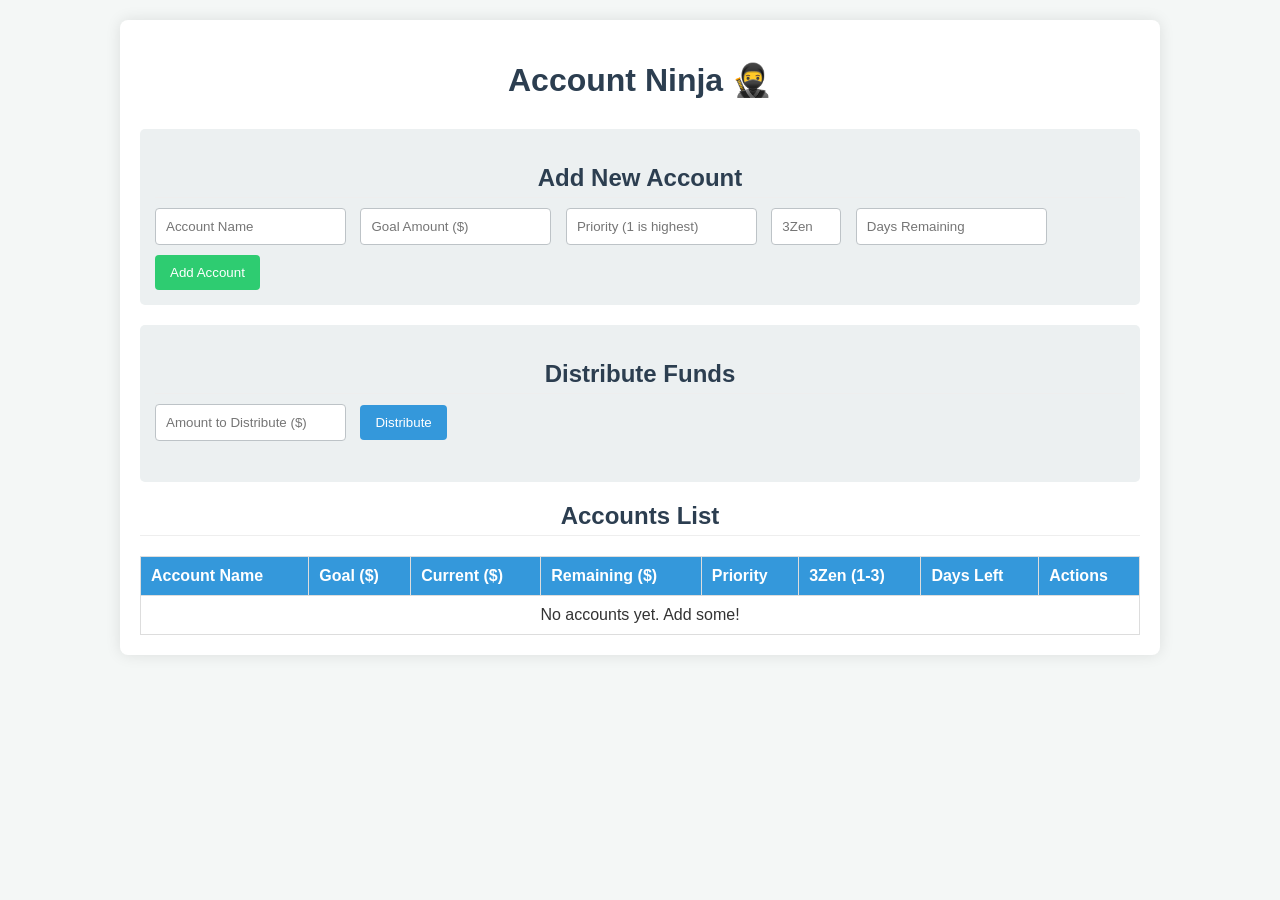
==== account.ninja/index.html @ 006e104f "Init Account.ninja" ====
<!DOCTYPE html>
<html lang="en">
<head>
    <meta charset="UTF-8">
    <meta name="viewport" content="width=device-width, initial-scale=1.0">
    <title>Account Ninja</title>
    <link rel="stylesheet" href="style.css">
</head>
<body>
    <div class="container">
        <h1>Account Ninja 🥷</h1>

        <div class="input-section">
            <h2>Add New Account</h2>
            <input type="text" id="accountName" placeholder="Account Name">
            <input type="number" id="goalAmount" placeholder="Goal Amount ($)">
            <input type="number" id="priority" placeholder="Priority (1 is highest)">
            <input type="number" id="zenWeight" step="0.1" min="1" max="3" placeholder="3Zen">
            <input type="number" id="daysRemaining" placeholder="Days Remaining">
            <button id="addItemBtn">Add Account</button>
        </div>

        <div class="distribution-section">
            <h2>Distribute Funds</h2>
            <input type="number" id="amountToDistribute" placeholder="Amount to Distribute ($)">
            <button id="distributeBtn">Distribute</button>
            <p id="distributionMessage"></p>
        </div>

        <h2>Accounts List</h2>
        <table id="accountsTable">
            <thead>
                <tr>
                    <th>Account Name</th>
                    <th>Goal ($)</th>
                    <th>Current ($)</th>
                    <th>Remaining ($)</th>
                    <th>Priority</th>
                    <th>3Zen (1-3)</th>
                    <th>Days Left</th>
                    <th>Actions</th>
                </tr>
            </thead>
            <tbody id="accountsTableBody">
                </tbody>
        </table>
    </div>

    <script src="script.js"></script>
</body>
</html>
---- account.ninja/style.css ----
body {
    font-family: sans-serif;
    margin: 0;
    background-color: #f4f7f6;
    color: #333;
    padding: 20px;
}

.container {
    max-width: 1000px;
    margin: 0 auto;
    background-color: #fff;
    padding: 20px;
    border-radius: 8px;
    box-shadow: 0 0 15px rgba(0,0,0,0.1);
}

h1, h2 {
    color: #2c3e50;
    text-align: center;
}

h1 {
    margin-bottom: 30px;
}

h2 {
    margin-top: 20px;
    margin-bottom: 10px;
    border-bottom: 1px solid #eee;
    padding-bottom: 5px;
}

.input-section, .distribution-section {
    margin-bottom: 20px;
    padding: 15px;
    background-color: #ecf0f1;
    border-radius: 5px;
}

.input-section input, .distribution-section input {
    padding: 10px;
    margin-right: 10px;
    margin-bottom: 10px;
    border: 1px solid #bdc3c7;
    border-radius: 4px;
    box-sizing: border-box;
}

button {
    padding: 10px 15px;
    background-color: #3498db;
    color: white;
    border: none;
    border-radius: 4px;
    cursor: pointer;
    transition: background-color 0.3s ease;
}

button:hover {
    background-color: #2980b9;
}

#addItemBtn {
    background-color: #2ecc71;
}
#addItemBtn:hover {
    background-color: #27ae60;
}

table {
    width: 100%;
    border-collapse: collapse;
    margin-top: 20px;
}

th, td {
    border: 1px solid #ddd;
    padding: 10px;
    text-align: left;
}

th {
    background-color: #3498db;
    color: white;
}

td input[type="number"] {
    width: 70px;
    padding: 5px;
    box-sizing: border-box;
}

.delete-btn {
    background-color: #e74c3c;
}
.delete-btn:hover {
    background-color: #c0392b;
}

#distributionMessage {
    margin-top: 10px;
    font-weight: bold;
}
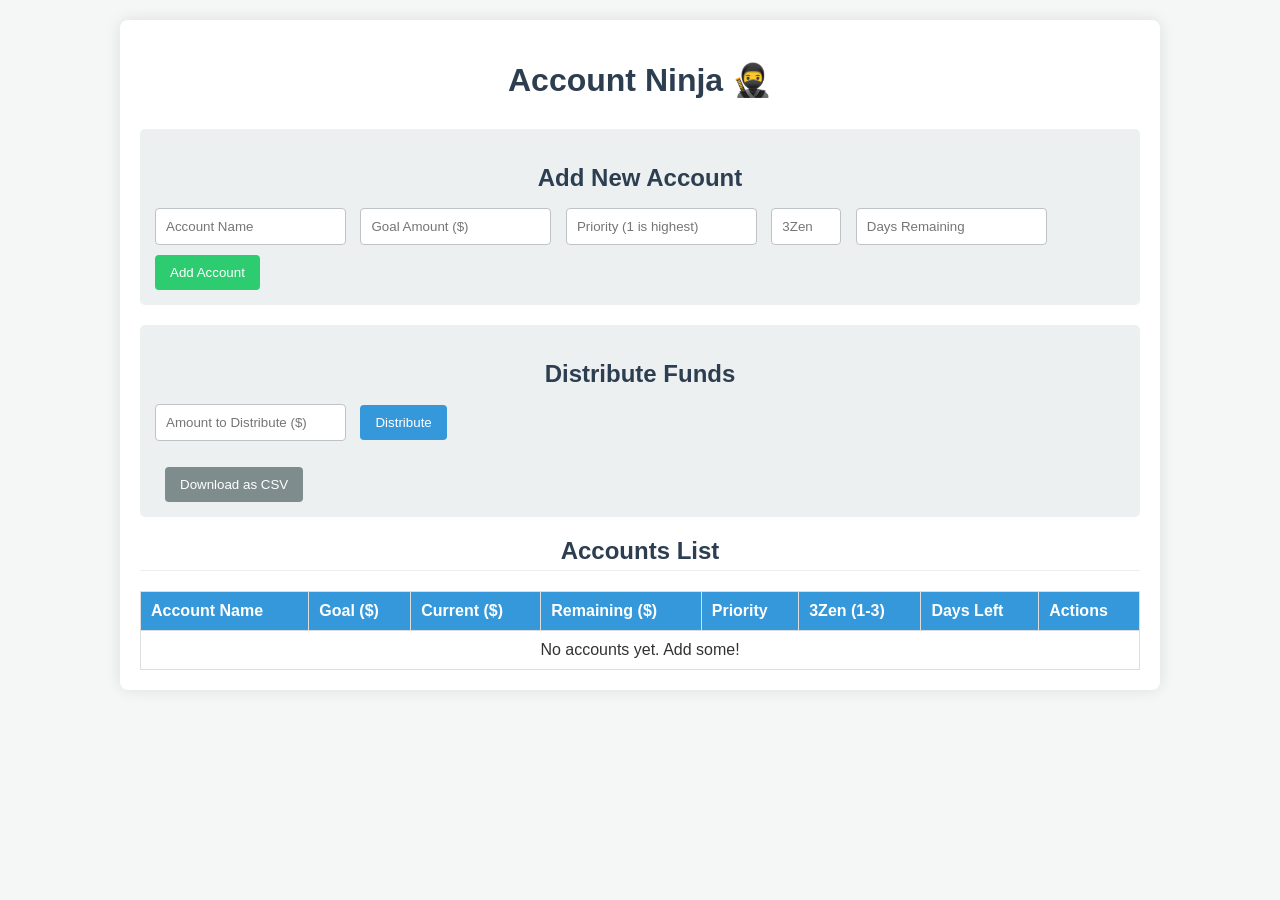
==== commit 387c5d3b: "Added feature to download csv" ====
--- a/account.ninja/index.html
+++ b/account.ninja/index.html
@@ -25,6 +25,7 @@
             <input type="number" id="amountToDistribute" placeholder="Amount to Distribute ($)">
             <button id="distributeBtn">Distribute</button>
             <p id="distributionMessage"></p>
+            <button id="downloadCsvBtn" class="secondary-btn">Download as CSV</button>
         </div>
 
         <h2>Accounts List</h2>
--- a/account.ninja/style.css
+++ b/account.ninja/style.css
@@ -101,4 +101,14 @@
 #distributionMessage {
     margin-top: 10px;
     font-weight: bold;
+}
+
+/* Add this to your style.css */
+.secondary-btn {
+    background-color: #7f8c8d; /* A different color */
+    margin-left: 10px; /* Some spacing */
+}
+
+.secondary-btn:hover {
+    background-color: #6c7a7d;
 }
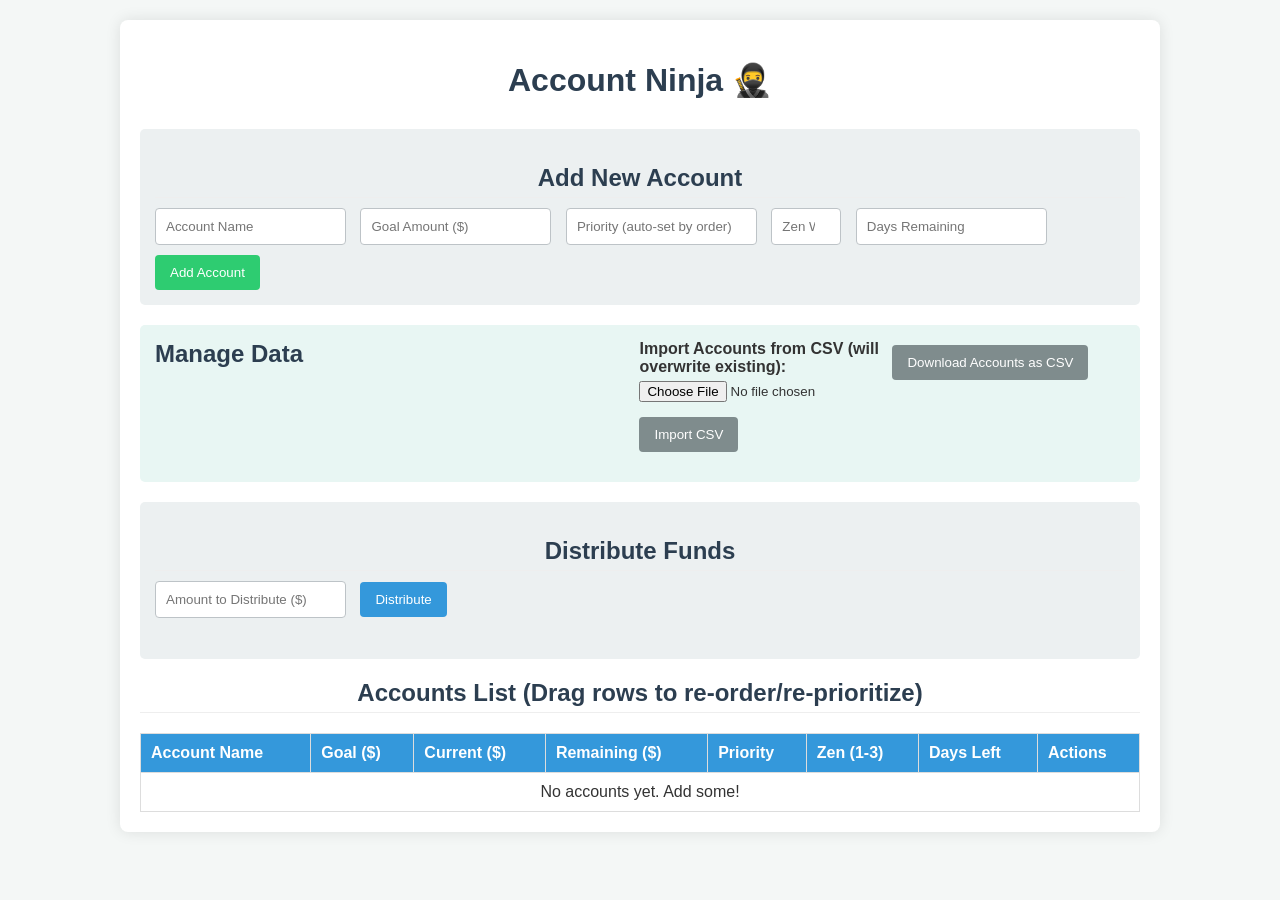
==== commit d6ac1d2b: "Added feature to upload csv" ====
--- a/account.ninja/index.html
+++ b/account.ninja/index.html
@@ -14,22 +14,33 @@
             <h2>Add New Account</h2>
             <input type="text" id="accountName" placeholder="Account Name">
             <input type="number" id="goalAmount" placeholder="Goal Amount ($)">
-            <input type="number" id="priority" placeholder="Priority (1 is highest)">
-            <input type="number" id="zenWeight" step="0.1" min="1" max="3" placeholder="3Zen">
+            <input type="number" id="priority" placeholder="Priority (auto-set by order)"> <input type="number" id="zenWeight" step="0.1" min="1" max="3" placeholder="Zen Weight (1-3)">
             <input type="number" id="daysRemaining" placeholder="Days Remaining">
             <button id="addItemBtn">Add Account</button>
         </div>
+
+        <div class="import-export-section">
+            <h2>Manage Data</h2>
+            <div class="import-controls">
+                <label for="csvFileInput">Import Accounts from CSV (will overwrite existing):</label>
+                <input type="file" id="csvFileInput" accept=".csv">
+                <button id="importCsvBtn" class="secondary-btn">Import CSV</button>
+                <p id="importMessage"></p>
+            </div>
+            <div class="export-controls">
+                 <button id="downloadCsvBtn" class="secondary-btn">Download Accounts as CSV</button>
+            </div>
+        </div>
+
 
         <div class="distribution-section">
             <h2>Distribute Funds</h2>
             <input type="number" id="amountToDistribute" placeholder="Amount to Distribute ($)">
             <button id="distributeBtn">Distribute</button>
             <p id="distributionMessage"></p>
-            <button id="downloadCsvBtn" class="secondary-btn">Download as CSV</button>
         </div>
 
-        <h2>Accounts List</h2>
-        <table id="accountsTable">
+        <h2>Accounts List (Drag rows to re-order/re-prioritize)</h2> <table id="accountsTable">
             <thead>
                 <tr>
                     <th>Account Name</th>
@@ -37,7 +48,7 @@
                     <th>Current ($)</th>
                     <th>Remaining ($)</th>
                     <th>Priority</th>
-                    <th>3Zen (1-3)</th>
+                    <th>Zen (1-3)</th>
                     <th>Days Left</th>
                     <th>Actions</th>
                 </tr>
--- a/account.ninja/style.css
+++ b/account.ninja/style.css
@@ -111,4 +111,73 @@
 
 .secondary-btn:hover {
     background-color: #6c7a7d;
+}
+
+/* Add these to your style.css */
+
+/* Styles for drag-and-drop */
+tr.dragging {
+    opacity: 0.5;
+    background: #f0f0f0;
+}
+
+tr.drag-over {
+    border-top: 2px dashed #3498db;
+}
+
+/* Style for the new import/export section */
+.import-export-section {
+    margin-bottom: 20px;
+    padding: 15px;
+    background-color: #e8f6f3; /* A slightly different background */
+    border-radius: 5px;
+    display: flex; /* For side-by-side layout of import/export if desired */
+    justify-content: space-between;
+    align-items: flex-start; /* Align items to the top */
+}
+
+.import-export-section h2 {
+    margin-top: 0; /* Adjust heading margin within this section */
+    width: 100%; /* Make heading span full width if on its own line */
+    text-align: left;
+    border-bottom: none;
+    padding-bottom: 0;
+    margin-bottom: 10px;
+}
+
+.import-controls, .export-controls {
+    flex-basis: 48%; /* Adjust basis for spacing */
+}
+
+.import-controls label {
+    display: block;
+    margin-bottom: 5px;
+    font-weight: bold;
+}
+
+.import-controls input[type="file"] {
+    margin-bottom: 10px;
+    display: block;
+}
+
+#importMessage {
+    font-size: 0.9em;
+    margin-top: 5px;
+}
+
+.secondary-btn { /* You might already have this from previous CSV download */
+    background-color: #7f8c8d;
+    color: white;
+    margin-left: 0; /* Remove margin-left if it was specific to one button */
+    margin-top: 5px; /* Add some top margin for buttons in this section */
+}
+
+.secondary-btn:hover {
+    background-color: #6c7a7d;
+}
+
+/* Adjusting the input section if priority is less prominent now */
+#priority {
+    /* You might choose to hide it if it's purely auto-set, or leave as is */
+    /* display: none; */
 }
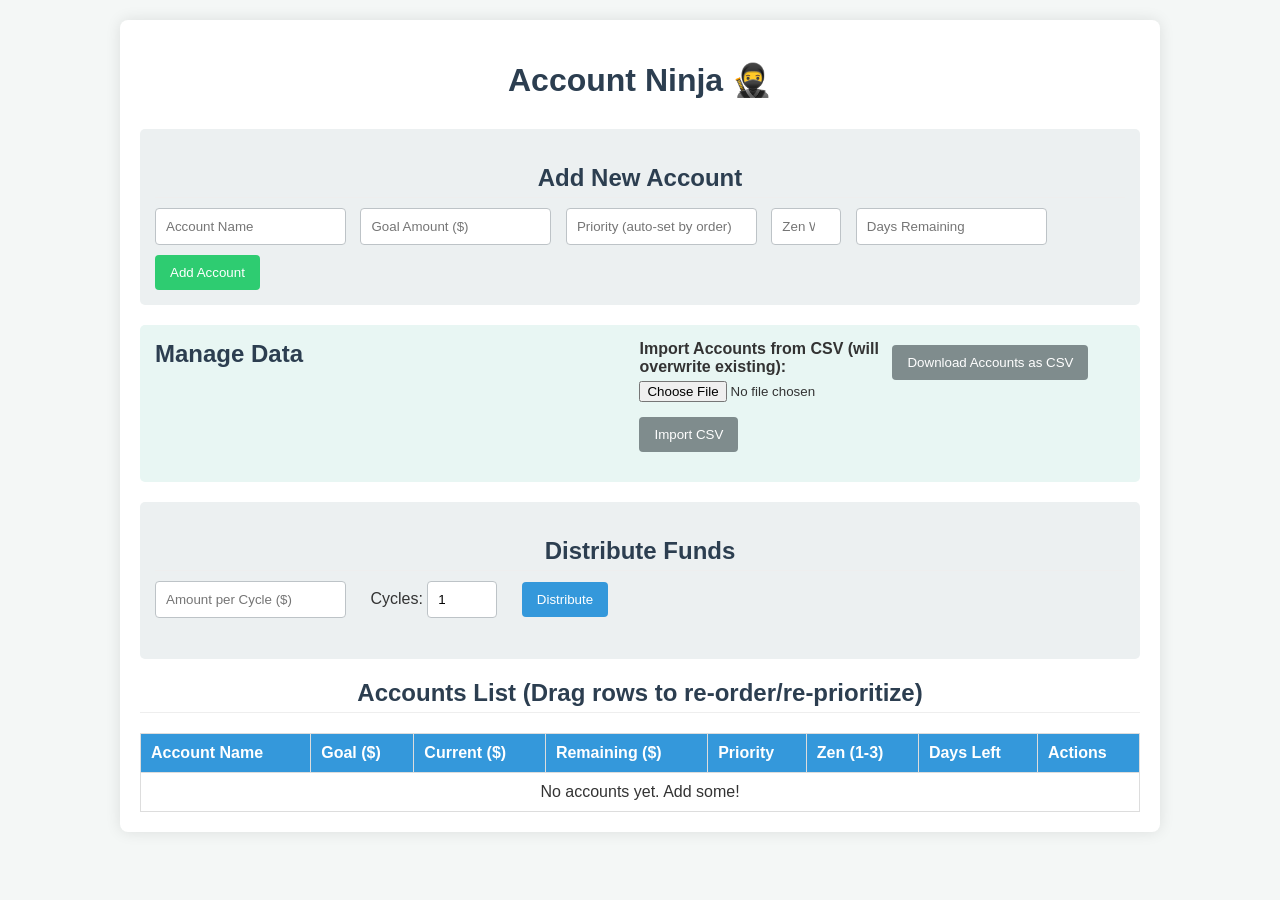
==== commit f86ae42f: "Added feature to simulate cycles of distributions" ====
--- a/account.ninja/index.html
+++ b/account.ninja/index.html
@@ -35,8 +35,10 @@
 
         <div class="distribution-section">
             <h2>Distribute Funds</h2>
-            <input type="number" id="amountToDistribute" placeholder="Amount to Distribute ($)">
-            <button id="distributeBtn">Distribute</button>
+            <input type="number" id="amountToDistribute" placeholder="Amount per Cycle ($)">
+            <label for="distributionCyclesInput" style="margin-left: 10px;">Cycles:</label>
+            <input type="number" id="distributionCyclesInput" value="1" min="1" style="width: 70px;">
+            <button id="distributeBtn" style="margin-left: 10px;">Distribute</button>
             <p id="distributionMessage"></p>
         </div>
 
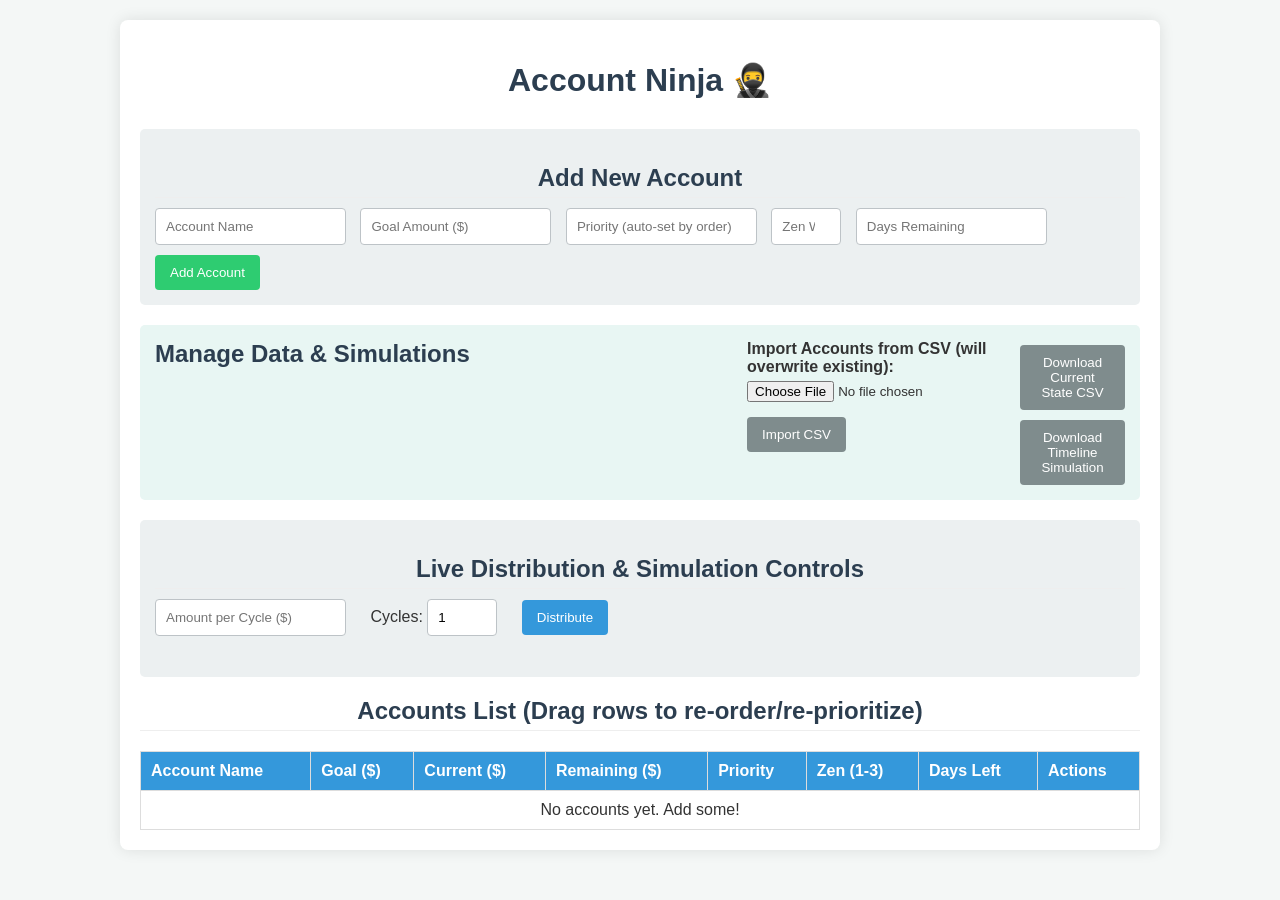
==== commit 9c8862e1: "Add Interactive Dashboard" ====
--- a/account.ninja/index.html
+++ b/account.ninja/index.html
@@ -14,27 +14,30 @@
             <h2>Add New Account</h2>
             <input type="text" id="accountName" placeholder="Account Name">
             <input type="number" id="goalAmount" placeholder="Goal Amount ($)">
-            <input type="number" id="priority" placeholder="Priority (auto-set by order)"> <input type="number" id="zenWeight" step="0.1" min="1" max="3" placeholder="Zen Weight (1-3)">
+            <input type="number" id="priority" placeholder="Priority (auto-set by order)">
+            <input type="number" id="zenWeight" step="0.1" min="1" max="3" placeholder="Zen Weight (1-3)">
             <input type="number" id="daysRemaining" placeholder="Days Remaining">
             <button id="addItemBtn">Add Account</button>
         </div>
 
         <div class="import-export-section">
-            <h2>Manage Data</h2>
-            <div class="import-controls">
-                <label for="csvFileInput">Import Accounts from CSV (will overwrite existing):</label>
-                <input type="file" id="csvFileInput" accept=".csv">
-                <button id="importCsvBtn" class="secondary-btn">Import CSV</button>
-                <p id="importMessage"></p>
-            </div>
-            <div class="export-controls">
-                 <button id="downloadCsvBtn" class="secondary-btn">Download Accounts as CSV</button>
+            <h2>Manage Data & Simulations</h2>
+            <div class="data-controls-container">
+                <div class="import-controls">
+                    <label for="csvFileInput">Import Accounts from CSV (will overwrite existing):</label>
+                    <input type="file" id="csvFileInput" accept=".csv">
+                    <button id="importCsvBtn" class="secondary-btn">Import CSV</button>
+                    <p id="importMessage"></p>
+                </div>
+                <div class="export-controls">
+                     <button id="downloadCsvBtn" class="secondary-btn">Download Current State CSV</button>
+                     <button id="downloadTimelineBtn" class="secondary-btn">Download Timeline Simulation</button>
+                </div>
             </div>
         </div>
 
-
         <div class="distribution-section">
-            <h2>Distribute Funds</h2>
+            <h2>Live Distribution & Simulation Controls</h2>
             <input type="number" id="amountToDistribute" placeholder="Amount per Cycle ($)">
             <label for="distributionCyclesInput" style="margin-left: 10px;">Cycles:</label>
             <input type="number" id="distributionCyclesInput" value="1" min="1" style="width: 70px;">
@@ -42,7 +45,8 @@
             <p id="distributionMessage"></p>
         </div>
 
-        <h2>Accounts List (Drag rows to re-order/re-prioritize)</h2> <table id="accountsTable">
+        <h2>Accounts List (Drag rows to re-order/re-prioritize)</h2>
+        <table id="accountsTable">
             <thead>
                 <tr>
                     <th>Account Name</th>
--- a/account.ninja/style.css
+++ b/account.ninja/style.css
@@ -180,4 +180,78 @@
 #priority {
     /* You might choose to hide it if it's purely auto-set, or leave as is */
     /* display: none; */
+}
+
+/* Add this to your style.css or modify existing styles */
+
+.import-export-section {
+    margin-bottom: 20px;
+    padding: 15px;
+    background-color: #e8f6f3;
+    border-radius: 5px;
+}
+
+.import-export-section h2 {
+    margin-top: 0;
+    text-align: left;
+    border-bottom: none;
+    padding-bottom: 0;
+    margin-bottom: 10px;
+}
+
+/* Flexbox layout for side-by-side controls */
+.data-controls-container {
+    display: flex;
+    justify-content: space-between;
+    align-items: flex-start;
+    gap: 20px;
+}
+
+.import-controls, .export-controls {
+    flex-basis: 48%;
+}
+
+.import-controls label {
+    display: block;
+    margin-bottom: 5px;
+    font-weight: bold;
+}
+
+.import-controls input[type="file"] {
+    margin-bottom: 10px;
+    display: block;
+}
+
+.export-controls button {
+    display: block; /* Make buttons stack nicely */
+    width: 100%;
+    margin-bottom: 10px;
+}
+.export-controls button:last-child {
+    margin-bottom: 0;
+}
+
+
+#importMessage {
+    font-size: 0.9em;
+    margin-top: 5px;
+}
+
+.secondary-btn {
+    background-color: #7f8c8d;
+    color: white;
+}
+
+.secondary-btn:hover {
+    background-color: #6c7a7d;
+}
+
+/* Styles for drag-and-drop */
+tr.dragging {
+    opacity: 0.5;
+    background: #f0f0f0;
+}
+
+tr.drag-over {
+    border-top: 2px dashed #3498db;
 }
